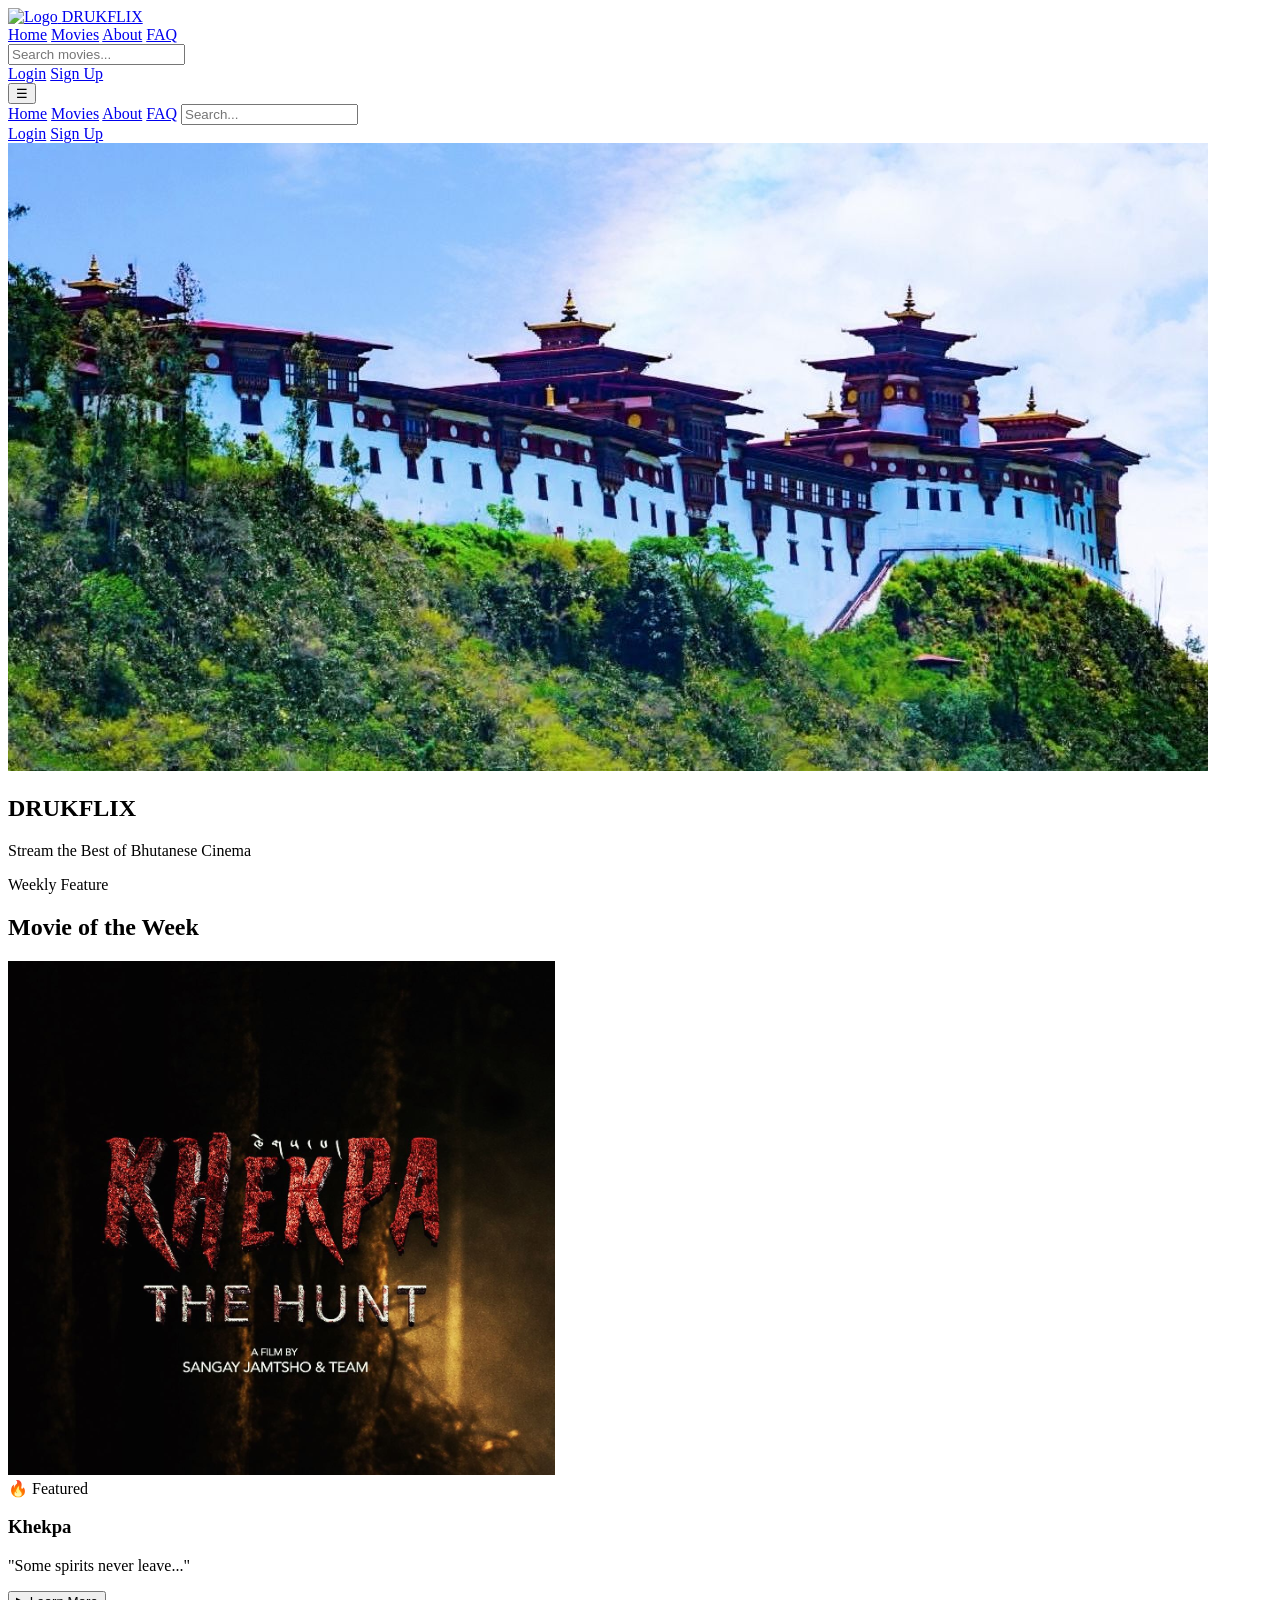
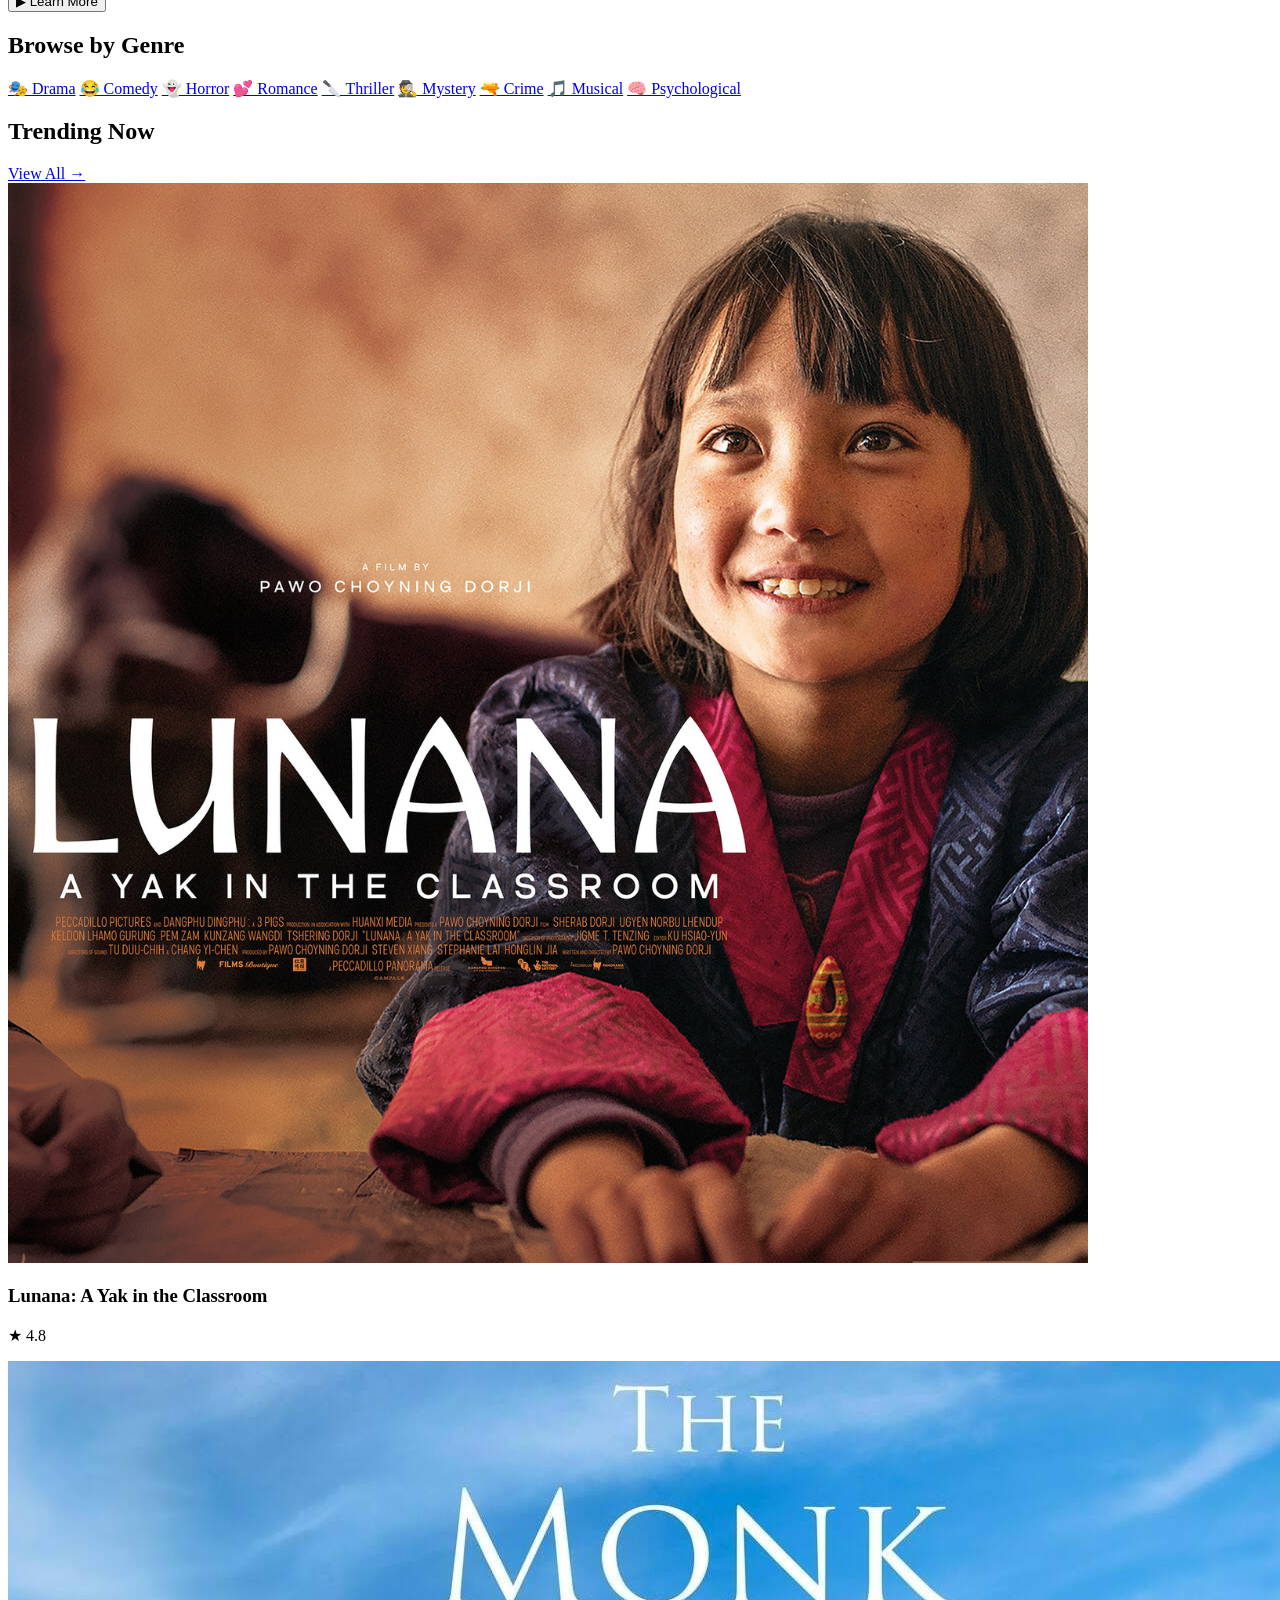
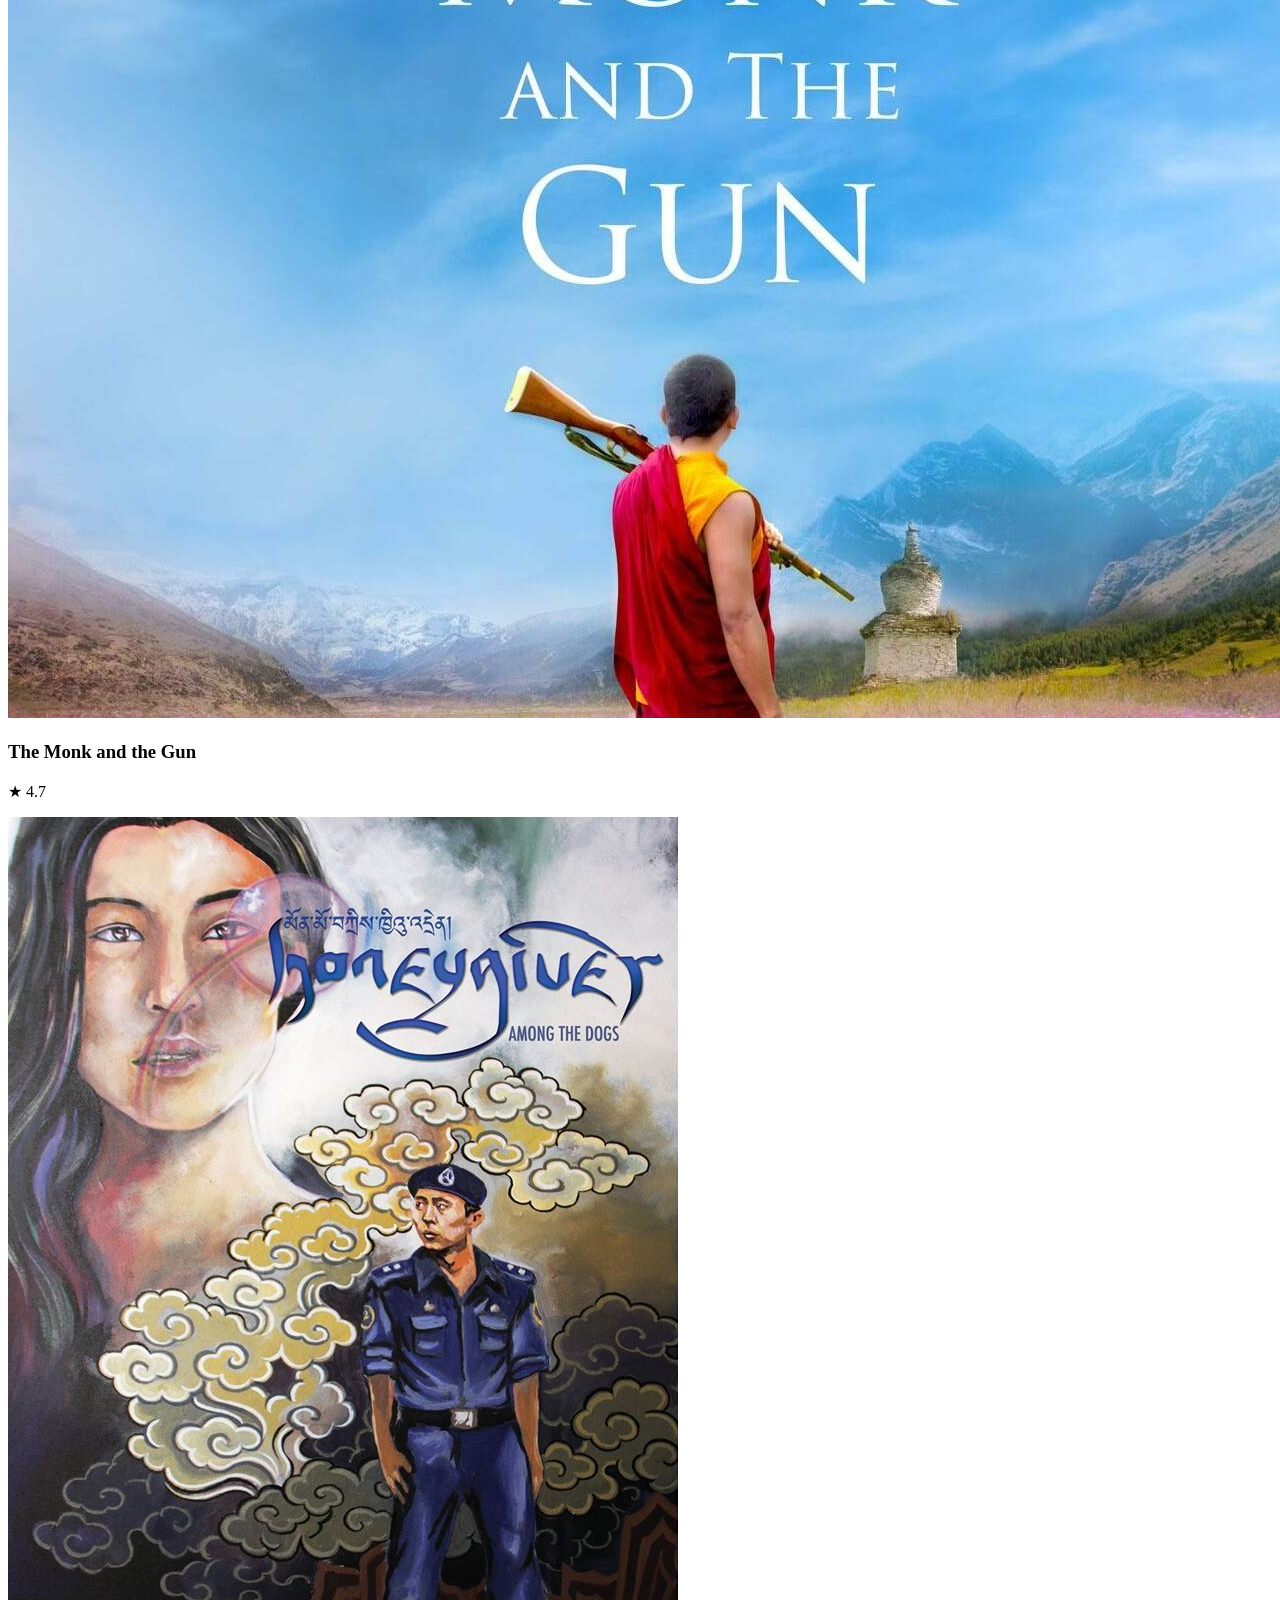
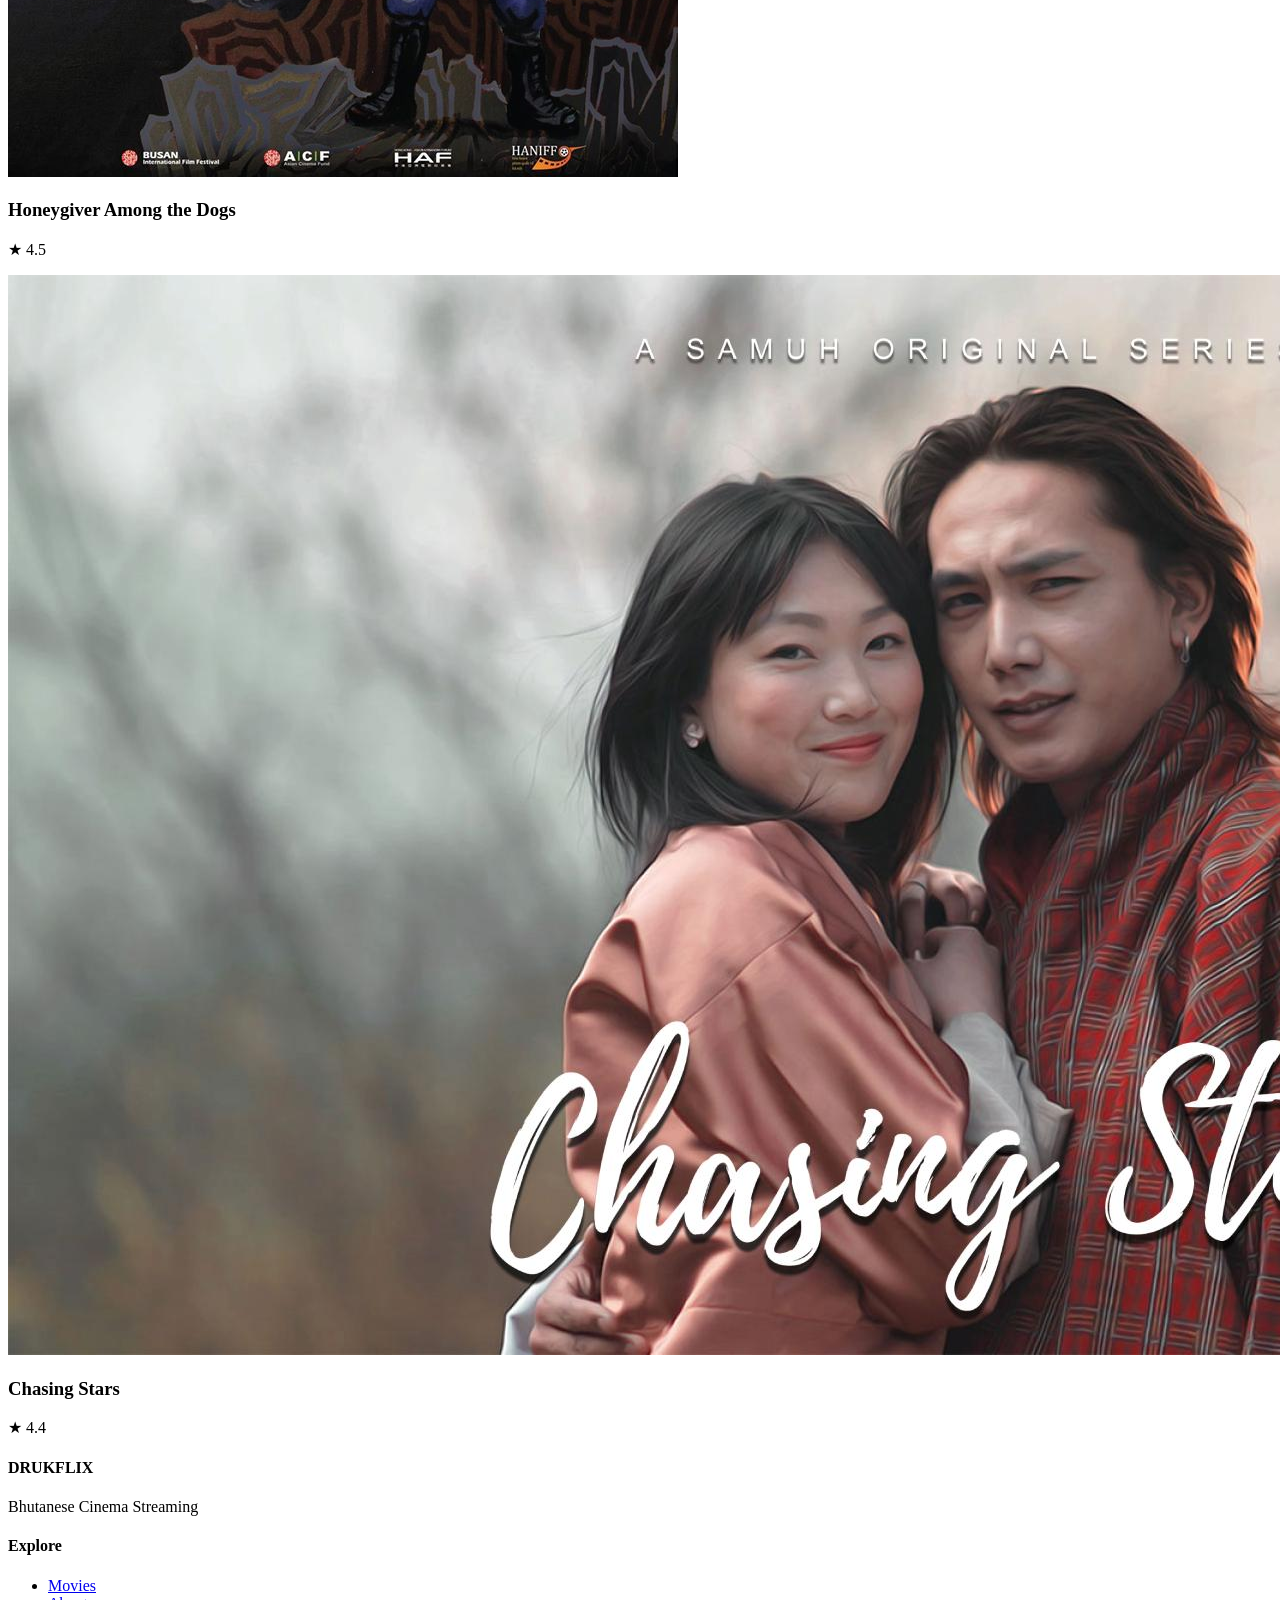
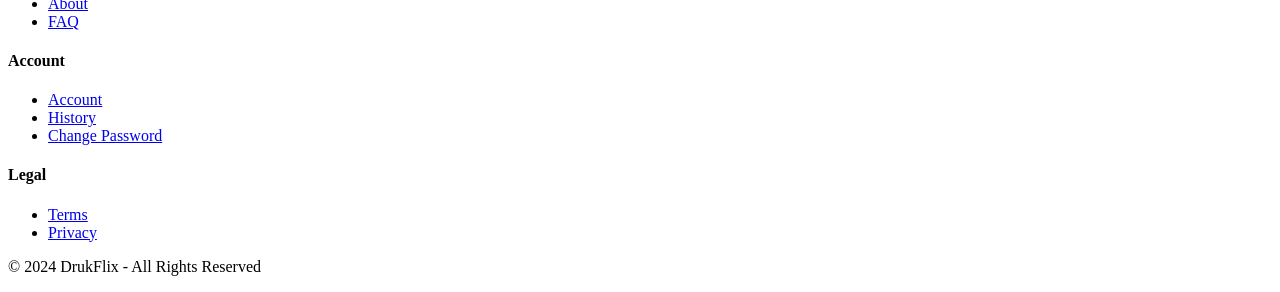
==== index.html @ 87d0287c "Initial commit: DrukFlix streaming service" ====
<!DOCTYPE html>
<html lang="en">
<head>
    <meta charset="UTF-8">
    <meta name="viewport" content="width=device-width, initial-scale=1.0">
    <title>DrukFlix - Your Page Title</title>
    
    <!-- Tailwind CSS -->
    <script src="https://cdn.tailwindcss.com"></script>
    
    <!-- Google Font Lato -->
    <link href="https://fonts.googleapis.com/css2?family=Lato:wght@400;500;700&display=swap" rel="stylesheet">
    
    <!-- Custom CSS -->
    <link rel="stylesheet" href="css/style.css">
    
    <!-- Tailwind Config -->
    <script>
        tailwind.config = {
            theme: {
                extend: {
                    fontFamily: {
                        'sans': ['Lato', 'sans-serif'],
                    }
                }
            }
        }
    </script>
</head>
<body class="bg-[#121212] text-white font-sans">
    <nav class="bg-black/95 backdrop-blur-sm border-b border-gray-800 fixed top-0 w-full z-50">
        <div class="max-w-7xl mx-auto px-4">
            <div class="flex justify-between items-center h-16">
                <!-- Logo -->
                <a href="index.html" class="flex items-center gap-2">
                    <img src="assets/Hero/logo.png" alt="Logo" class="h-8">
                    <span class="text-xl font-bold">DRUK<span class="text-red-600">FLIX</span></span>
                </a>
                
                <!-- Navigation Links -->
                <div class="hidden md:flex gap-6">
                    <a href="index.html" class="nav-link hover:text-red-500">Home</a>
                    <a href="movies.html" class="nav-link hover:text-red-500">Movies</a>
                    <a href="about-us.html" class="nav-link hover:text-red-500">About</a>
                    <a href="faq.html" class="nav-link hover:text-red-500">FAQ</a>
                </div>
                
                <!-- Search Bar -->
                <div class="hidden md:block flex-1 max-w-md">
                    <input type="text" id="searchInput" placeholder="Search movies..." 
                           class="w-full bg-gray-900 border border-gray-700 rounded-lg py-2 px-4 text-white">
                </div>
                
                <!-- Login/Signup or User Menu -->
                <div id="authButtons" class="flex gap-3">
                    <!-- JS will fill this -->
                </div>
                
                <!-- Mobile Menu Button -->
                <button id="mobileBtn" class="md:hidden text-white text-2xl">☰</button>
            </div>
            
            <!-- Mobile Menu (hidden by default) -->
            <div id="mobileMenu" class="hidden md:hidden pb-4">
                <a href="index.html" class="block py-2">Home</a>
                <a href="movies.html" class="block py-2">Movies</a>
                <a href="about-us.html" class="block py-2">About</a>
                <a href="faq.html" class="block py-2">FAQ</a>
                <input type="text" id="mobileSearch" placeholder="Search..." class="w-full bg-gray-900 border border-gray-700 rounded-lg py-2 px-4 mt-2">
                <div id="mobileAuth" class="mt-2"></div>
            </div>
        </div>
    </nav>
    <div class="h-16"></div>
    <section class="relative w-full">
        <!-- Image container with responsive height -->
        <div class="relative w-full">
            <!-- The image -->
            <img src="assets/Hero/Banner.jpg" 
                 alt="DrukFlix Hero Banner" 
                 class="w-full h-auto object-cover">
            
            <!-- Dark overlay gradient (not full overlay, fades at bottom) -->
            <div class="absolute inset-0 bg-gradient-to-t from-[#121212] via-[#121212]/60 to-transparent"></div>
            
            <!-- Hero Content - positioned over the image -->
            <div class="absolute inset-0 flex flex-col items-center justify-center text-center px-4">
                <h1 class="text-4xl sm:text-5xl md:text-6xl lg:text-7xl font-bold mb-3 md:mb-4 animate-fade-in">
                    DRUK<span class="text-red-600">FLIX</span>
                </h1>
                <p class="text-base sm:text-lg md:text-xl lg:text-2xl text-gray-200 max-w-2xl">
                    Stream the Best of Bhutanese Cinema
                </p>
            </div>
        </div>
    </section>

    <section class="max-w-7xl mx-auto px-4 py-16">
        <div class="text-center mb-8">
            <span class="text-red-500 font-semibold text-sm uppercase tracking-wide">Weekly Feature</span>
            <h2 class="text-3xl md:text-4xl font-bold mt-2">Movie of the Week</h2>
        </div>
        
        <div class="relative bg-gradient-to-br from-purple-900/30 via-red-900/20 to-black rounded-2xl overflow-hidden p-8 md:p-12">
            <!-- Gradient background effect -->
            <div class="absolute inset-0 bg-gradient-to-r from-purple-600/10 via-red-600/10 to-transparent"></div>
            
            <div class="relative flex flex-col md:flex-row items-center gap-8">
                <!-- Thumbnail with click to open modal -->
                <div class="cursor-pointer group" onclick="showMovieModal('Khekpa')">
                    <div class="relative overflow-hidden rounded-xl shadow-2xl">
                        <img src="assets/Khekpa/icon.jpg" 
                            alt="Khekpa" 
                            class="w-64 h-80 object-cover rounded-xl transition transform group-hover:scale-105 duration-300">
                        <div class="absolute inset-0 bg-gradient-to-t from-black/70 via-transparent to-transparent opacity-0 group-hover:opacity-100 transition duration-300"></div>
                    </div>
                </div>
                
                <!-- Teaser content -->
                <div class="flex-1 text-center md:text-left">
                    <div class="inline-block bg-red-600 text-white text-xs font-semibold px-3 py-1 rounded-full mb-4">
                        🔥 Featured
                    </div>
                    <h3 class="text-2xl md:text-3xl font-bold mb-3">Khekpa</h3>
                    <p class="text-gray-300 text-lg italic border-l-4 border-red-500 pl-4 py-2">
                        "Some spirits never leave..."
                    </p>
                    <div class="mt-6 flex gap-3 justify-center md:justify-start">
                        <button onclick="showMovieModal('Khekpa')" 
                                class="bg-red-600 hover:bg-red-700 text-white font-semibold px-6 py-2 rounded-lg transition transform hover:scale-105">
                            ▶ Learn More
                        </button>
                    </div>
                </div>
            </div>
        </div>
    </section>

    <section class="max-w-7xl mx-auto px-4 py-16">
        <h2 class="text-3xl font-bold mb-8 border-l-4 border-red-600 pl-4">Browse by Genre</h2>
        <div class="flex flex-wrap gap-3">
             <a href="movies.html?genre=Drama" class="bg-gray-800 hover:bg-red-600 transition px-4 py-2 rounded-full text-sm">🎭 Drama</a>
            <a href="movies.html?genre=Comedy" class="bg-gray-800 hover:bg-red-600 transition px-4 py-2 rounded-full text-sm">😂 Comedy</a>
            <a href="movies.html?genre=Horror" class="bg-gray-800 hover:bg-red-600 transition px-4 py-2 rounded-full text-sm">👻 Horror</a>
            <a href="movies.html?genre=Romance" class="bg-gray-800 hover:bg-red-600 transition px-4 py-2 rounded-full text-sm">💕 Romance</a>
            <a href="movies.html?genre=Thriller" class="bg-gray-800 hover:bg-red-600 transition px-4 py-2 rounded-full text-sm">🔪 Thriller</a>
            <a href="movies.html?genre=Mystery" class="bg-gray-800 hover:bg-red-600 transition px-4 py-2 rounded-full text-sm">🕵️ Mystery</a>
            <a href="movies.html?genre=Crime" class="bg-gray-800 hover:bg-red-600 transition px-4 py-2 rounded-full text-sm">🔫 Crime</a>
            <a href="movies.html?genre=Musical" class="bg-gray-800 hover:bg-red-600 transition px-4 py-2 rounded-full text-sm">🎵 Musical</a>
            <a href="movies.html?genre=Psychological" class="bg-gray-800 hover:bg-red-600 transition px-4 py-2 rounded-full text-sm">🧠 Psychological</a>
        </div>
    </section>

    <section class="max-w-7xl mx-auto px-4 py-16">
        <div class="flex justify-between items-center mb-8">
            <h2 class="text-3xl font-bold border-l-4 border-red-600 pl-4">Trending Now</h2>
            <a href="movies.html" class="text-red-500 hover:text-red-400 transition text-sm">View All →</a>
        </div>
        <div class="grid grid-cols-2 sm:grid-cols-4 gap-4">
            <!-- Lunana -->
            <div onclick="showMovieModal('Lunana: A Yak in the Classroom')" class="cursor-pointer group">
                <img src="assets/Lunana/icon.jpg" alt="Lunana" class="w-full aspect-[2/3] object-cover rounded-lg transition transform group-hover:scale-105">
                <h3 class="mt-2 font-semibold text-sm">Lunana: A Yak in the Classroom</h3>
                <p class="text-xs text-gray-400">★ 4.8</p>
            </div>
            <!-- The Monk and the Gun -->
            <div onclick="showMovieModal('The Monk and the Gun')" class="cursor-pointer group">
                <img src="assets/The Monk/icon.jpg" alt="The Monk and the Gun" class="w-full aspect-[2/3] object-cover rounded-lg transition transform group-hover:scale-105">
                <h3 class="mt-2 font-semibold text-sm">The Monk and the Gun</h3>
                <p class="text-xs text-gray-400">★ 4.7</p>
            </div>
            <!-- Honeygiver -->
            <div onclick="showMovieModal('Honeygiver Among the Dogs')" class="cursor-pointer group">
                <img src="assets/HoneyGiver/icon.jpg" alt="Honeygiver" class="w-full aspect-[2/3] object-cover rounded-lg transition transform group-hover:scale-105">
                <h3 class="mt-2 font-semibold text-sm">Honeygiver Among the Dogs</h3>
                <p class="text-xs text-gray-400">★ 4.5</p>
            </div>
            <div onclick="showMovieModal('Chasing Stars')" class="cursor-pointer group">
                <img src="assets/Chasing Stars/icon.jpg" alt="Honeygiver" class="w-full aspect-[2/3] object-cover rounded-lg transition transform group-hover:scale-105">
                <h3 class="mt-2 font-semibold text-sm">Chasing Stars</h3>
                <p class="text-xs text-gray-400">★ 4.4</p>
            </div>
        </div>
    </section>
    
    <footer class="bg-black/50 border-t border-gray-800 mt-20">
        <div class="max-w-7xl mx-auto px-4 py-8">
            <div class="grid grid-cols-2 md:grid-cols-4 gap-6">
                <div>
                    <h4 class="font-bold mb-3">DRUKFLIX</h4>
                    <p class="text-sm text-gray-400">Bhutanese Cinema Streaming</p>
                </div>
                <div>
                    <h4 class="font-semibold mb-3">Explore</h4>
                    <ul class="text-sm text-gray-400 space-y-1">
                        <li><a href="movies.html" class="hover:text-red-500">Movies</a></li>
                        <li><a href="about-us.html" class="hover:text-red-500">About</a></li>
                        <li><a href="faq.html" class="hover:text-red-500">FAQ</a></li>
                    </ul>
                </div>
                <div>
                    <h4 class="font-semibold mb-3">Account</h4>
                    <ul class="text-sm text-gray-400 space-y-1">
                        <li><a href="account.html" class="hover:text-red-500">Account</a></li>
                        <li><a href="History.html" class="hover:text-red-500">History</a></li>
                        <li><a href="change-password.html" class="hover:text-red-500">Change Password</a></li>
                    </ul>
                </div>
                <div>
                    <h4 class="font-semibold mb-3">Legal</h4>
                    <ul class="text-sm text-gray-400 space-y-1">
                        <li><a href="#">Terms</a></li>
                        <li><a href="#">Privacy</a></li>
                    </ul>
                </div>
            </div>
            <div class="text-center text-sm text-gray-400 pt-6 mt-6 border-t border-gray-800">
                <p>&copy; 2024 DrukFlix - All Rights Reserved</p>
            </div>
        </div>
    </footer>
    <!-- Script -->
    <script src="js/script.js"></script>
</body>
</html>
---- css/style.css ----
/* Just a smooth fade-in animation */
@keyframes fadeIn {
    from {
        opacity: 0;
    }
    to {
        opacity: 1;
    }
}

.animate-fade-in {
    animation: fadeIn 0.3s ease;
}

/* Modal overlay animation only - Tailwind handles everything else */
.modal {
    display: none;
}

.modal.active {
    display: flex;
    animation: fadeIn 0.3s ease;
}

@keyframes fadeIn {
    from { opacity: 0; }
    to { opacity: 1; }
}
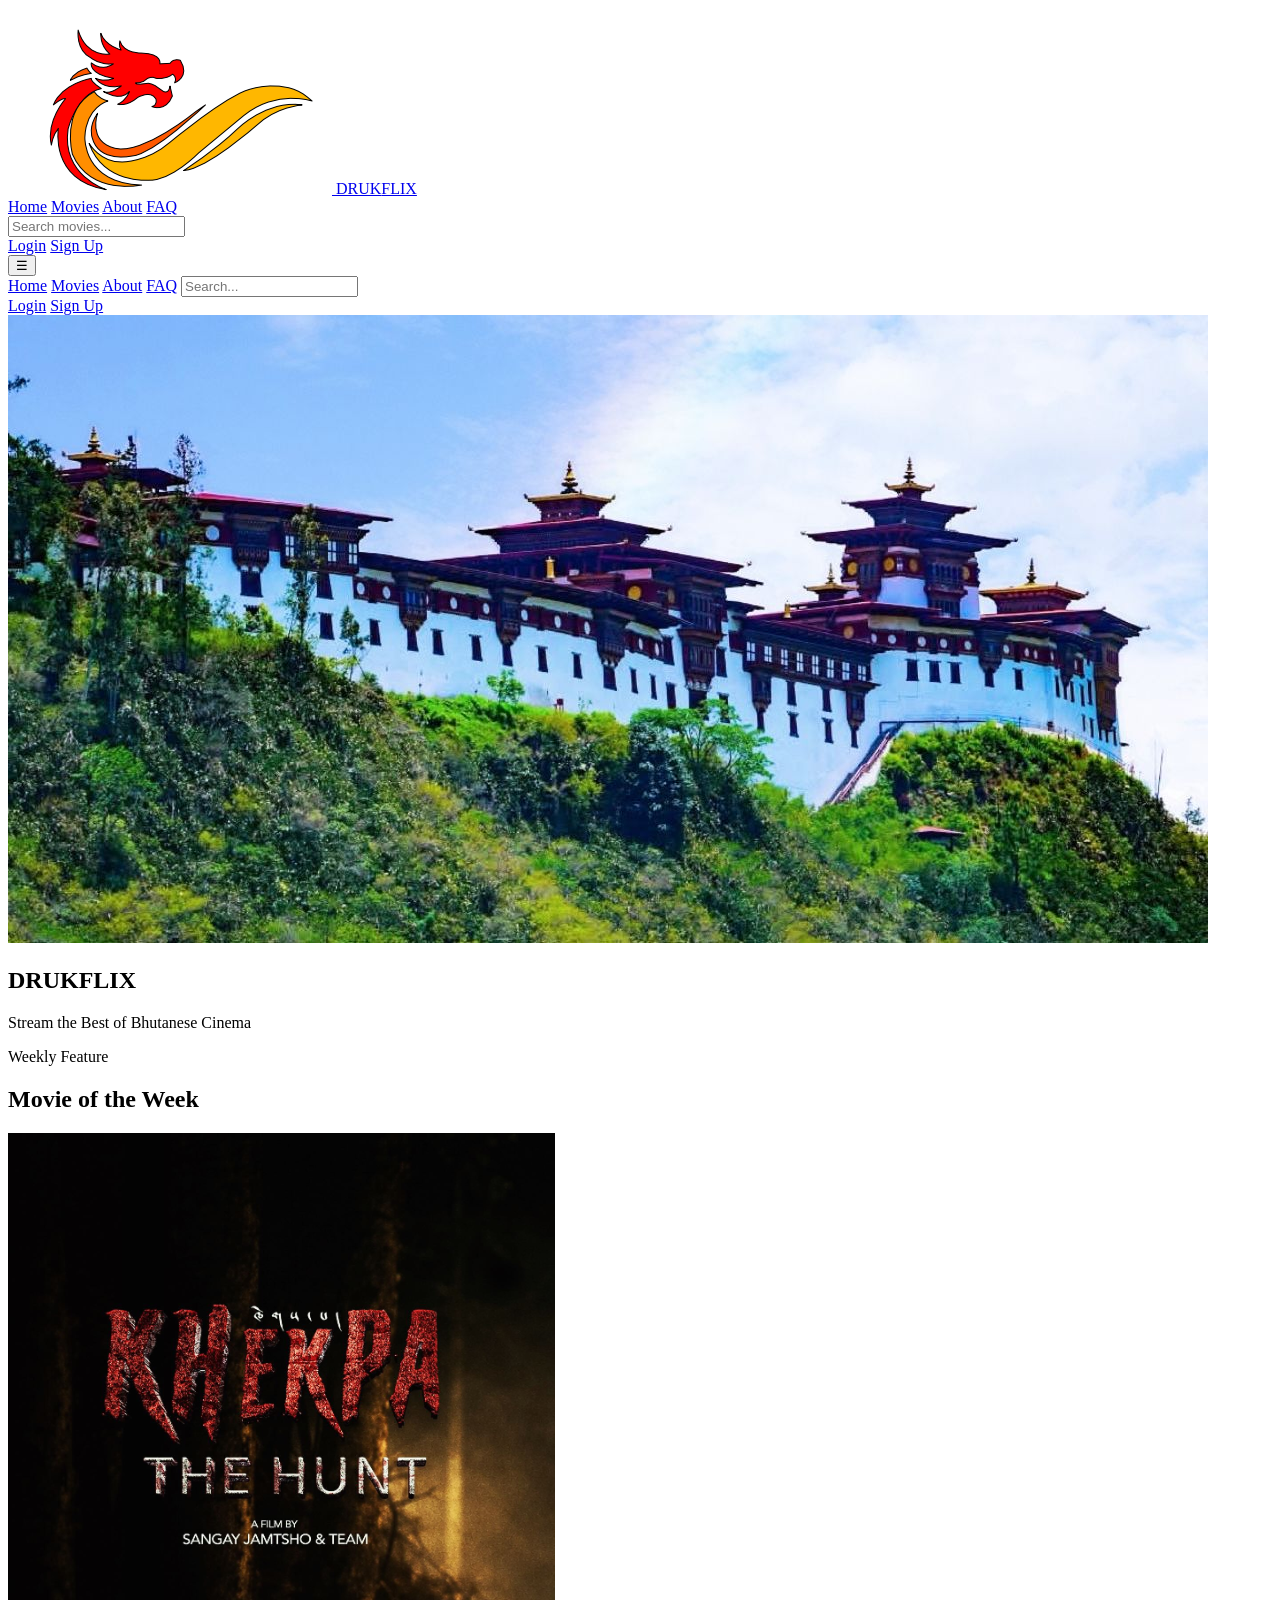
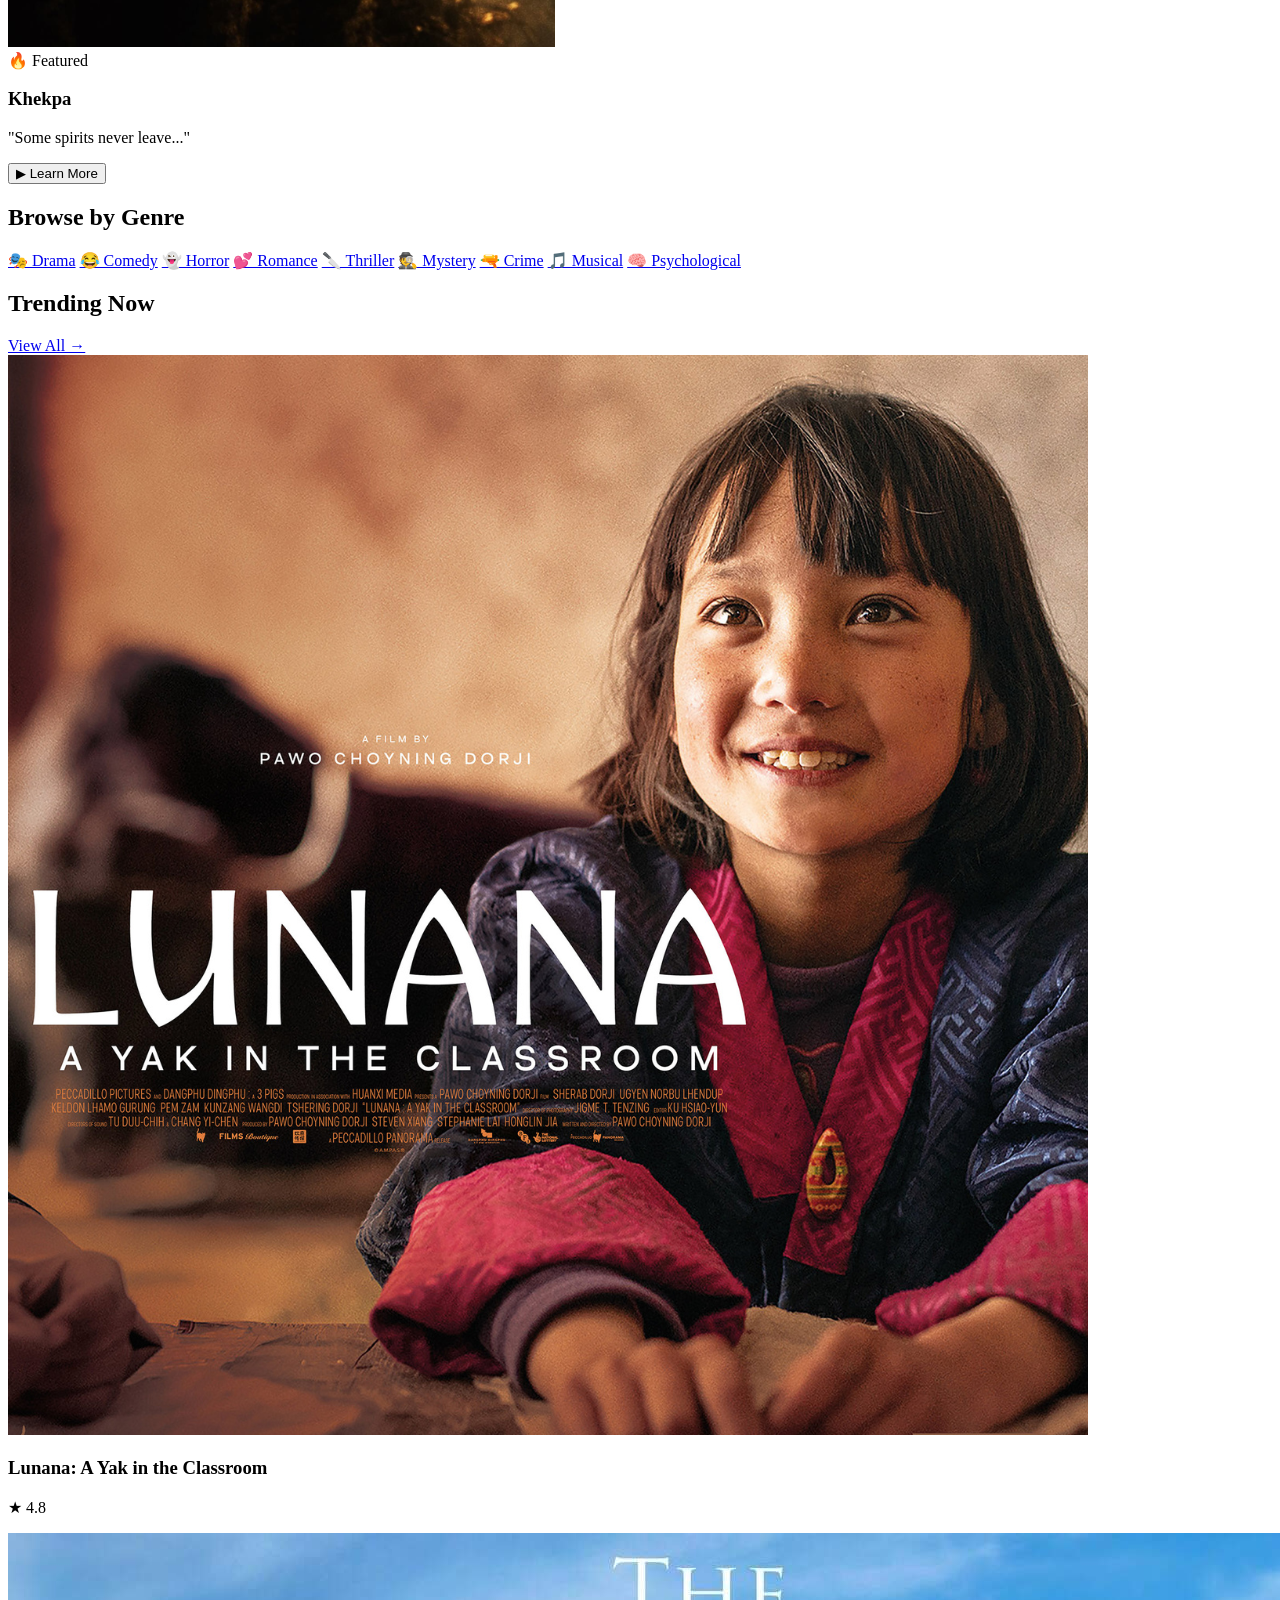
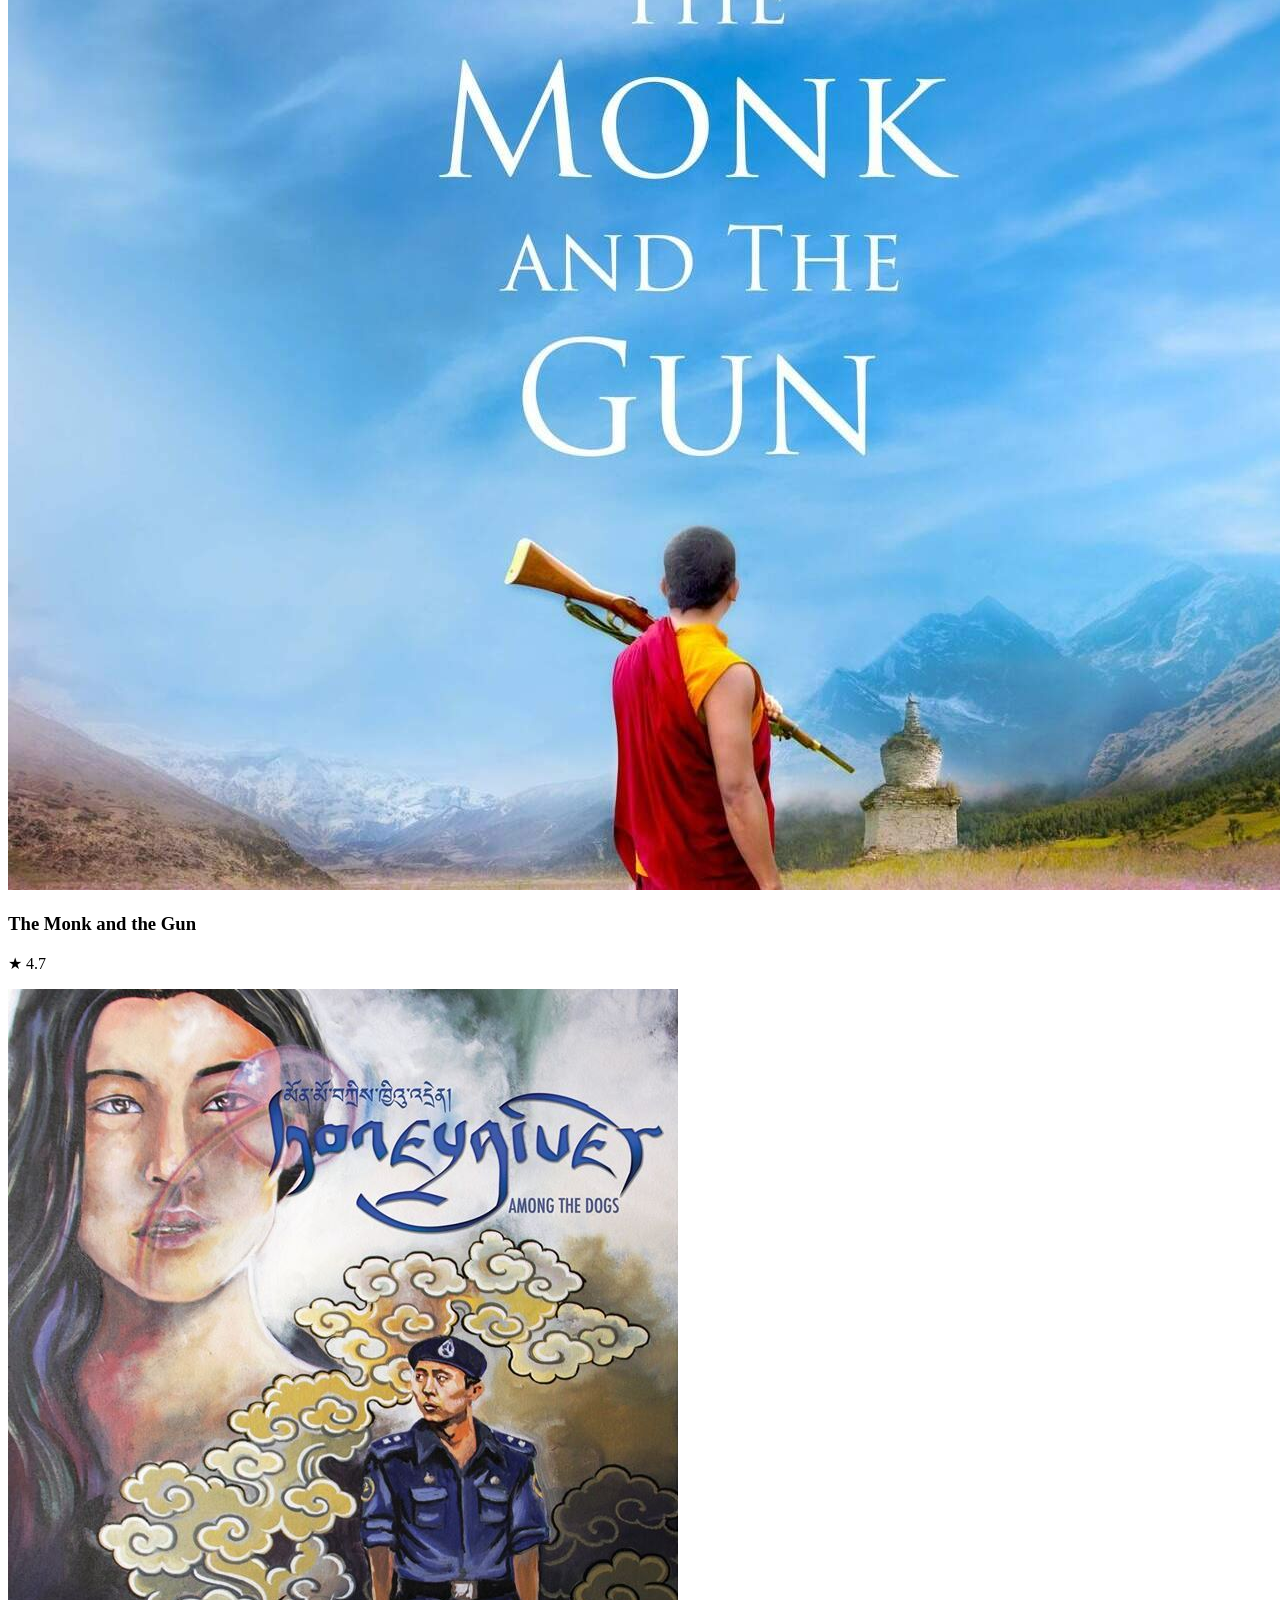
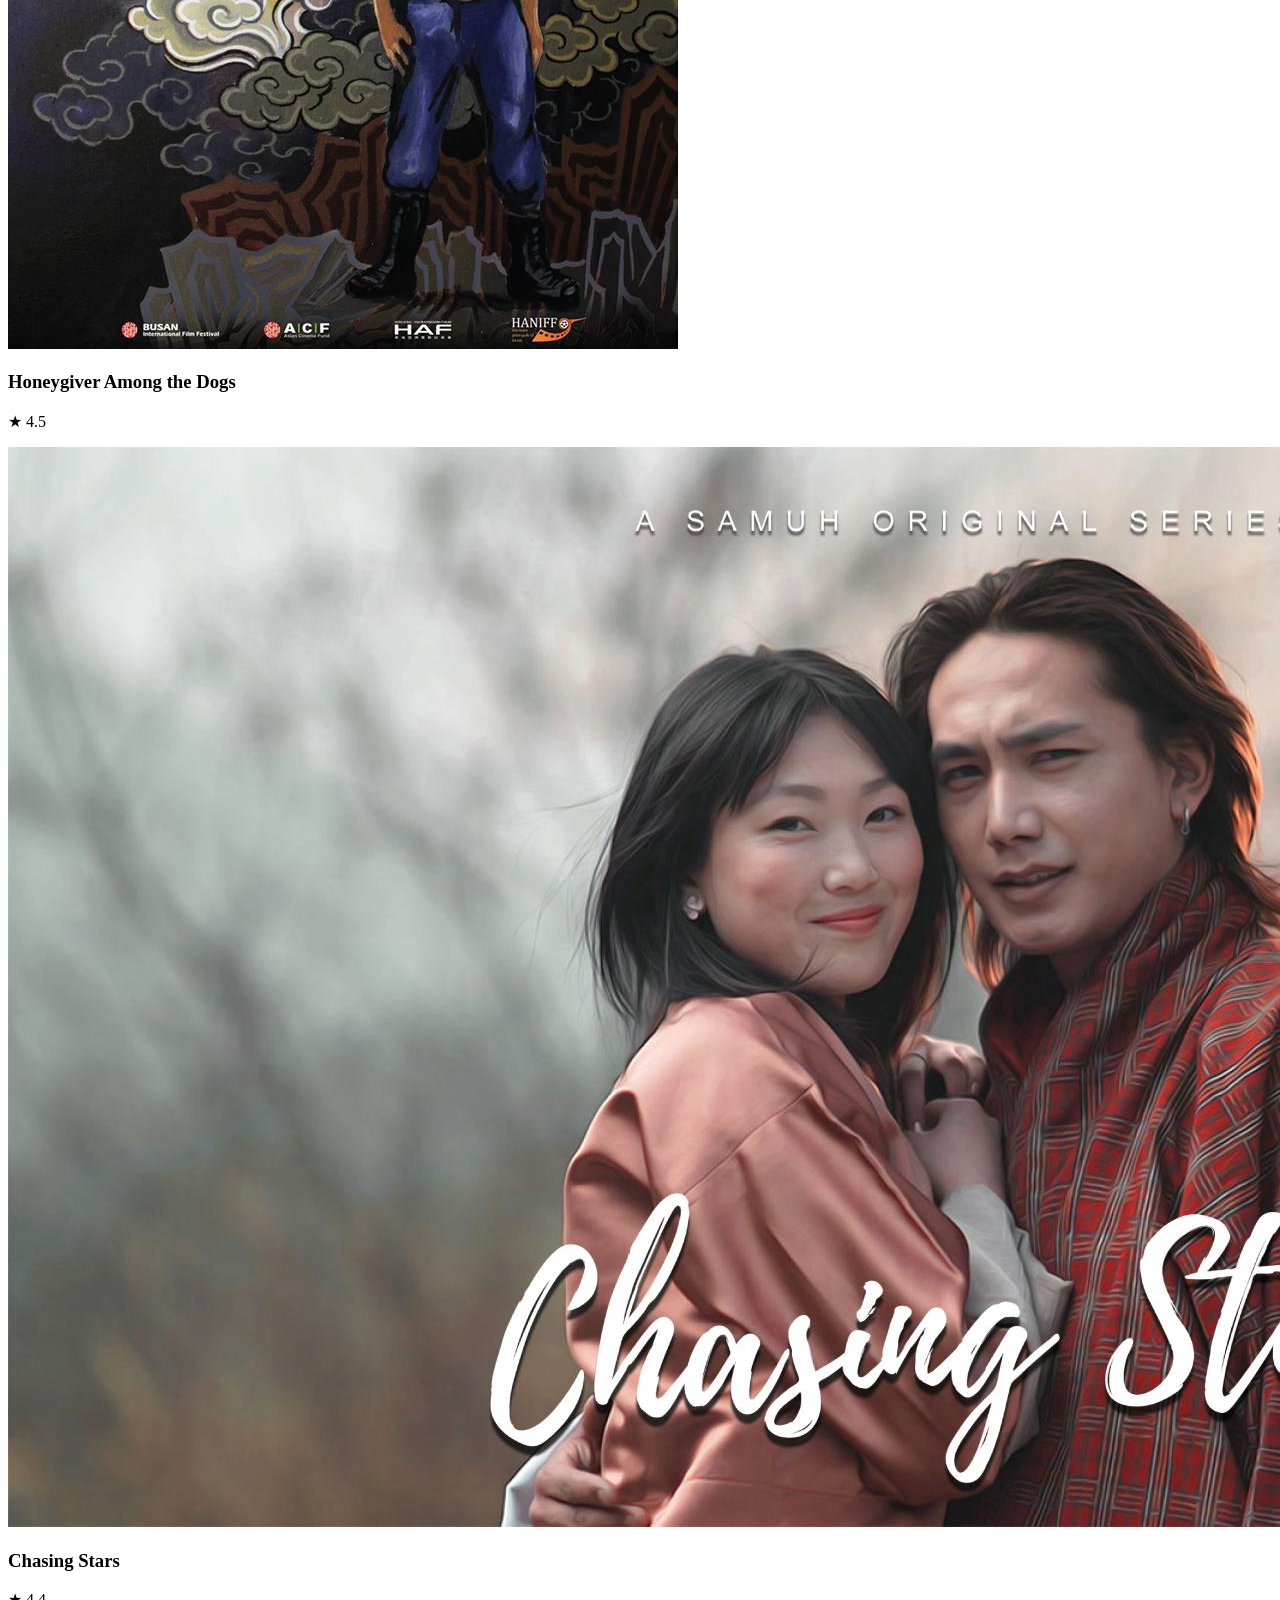
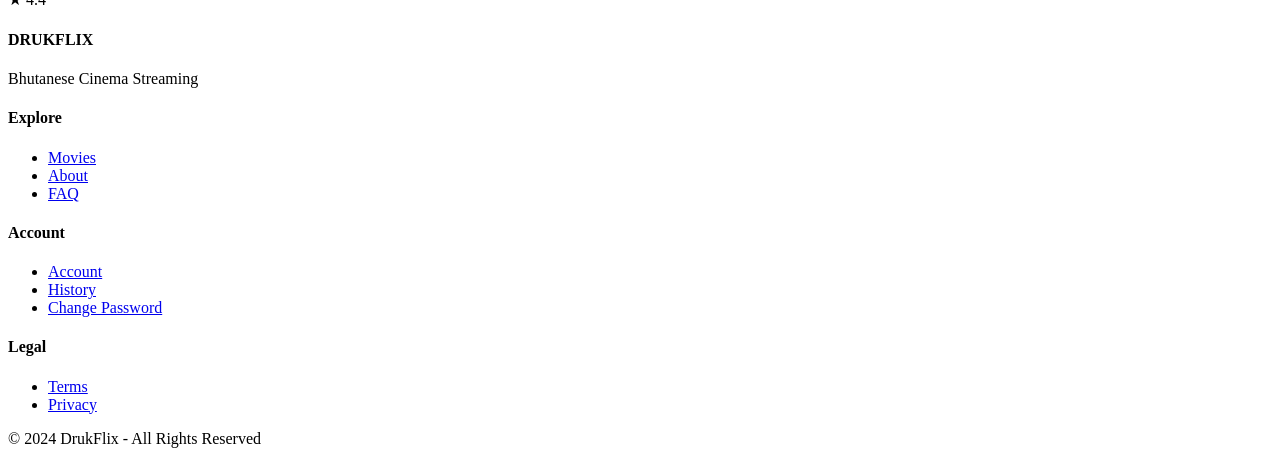
==== commit 00e7d36d: "code adjust" ====
--- a/index.html
+++ b/index.html
@@ -1,19 +1,20 @@
 <!DOCTYPE html>
 <html lang="en">
+
 <head>
     <meta charset="UTF-8">
     <meta name="viewport" content="width=device-width, initial-scale=1.0">
     <title>DrukFlix - Your Page Title</title>
-    
+
     <!-- Tailwind CSS -->
     <script src="https://cdn.tailwindcss.com"></script>
-    
+
     <!-- Google Font Lato -->
     <link href="https://fonts.googleapis.com/css2?family=Lato:wght@400;500;700&display=swap" rel="stylesheet">
-    
+
     <!-- Custom CSS -->
     <link rel="stylesheet" href="css/style.css">
-    
+
     <!-- Tailwind Config -->
     <script>
         tailwind.config = {
@@ -27,16 +28,17 @@
         }
     </script>
 </head>
+
 <body class="bg-[#121212] text-white font-sans">
     <nav class="bg-black/95 backdrop-blur-sm border-b border-gray-800 fixed top-0 w-full z-50">
         <div class="max-w-7xl mx-auto px-4">
             <div class="flex justify-between items-center h-16">
                 <!-- Logo -->
                 <a href="index.html" class="flex items-center gap-2">
-                    <img src="assets/Hero/logo.png" alt="Logo" class="h-8">
+                    <img src="assets/Hero/Logo.png" alt="Logo" class="h-8">
                     <span class="text-xl font-bold">DRUK<span class="text-red-600">FLIX</span></span>
                 </a>
-                
+
                 <!-- Navigation Links -->
                 <div class="hidden md:flex gap-6">
                     <a href="index.html" class="nav-link hover:text-red-500">Home</a>
@@ -44,29 +46,30 @@
                     <a href="about-us.html" class="nav-link hover:text-red-500">About</a>
                     <a href="faq.html" class="nav-link hover:text-red-500">FAQ</a>
                 </div>
-                
+
                 <!-- Search Bar -->
                 <div class="hidden md:block flex-1 max-w-md">
-                    <input type="text" id="searchInput" placeholder="Search movies..." 
-                           class="w-full bg-gray-900 border border-gray-700 rounded-lg py-2 px-4 text-white">
-                </div>
-                
+                    <input type="text" id="searchInput" placeholder="Search movies..."
+                        class="w-full bg-gray-900 border border-gray-700 rounded-lg py-2 px-4 text-white">
+                </div>
+
                 <!-- Login/Signup or User Menu -->
                 <div id="authButtons" class="flex gap-3">
                     <!-- JS will fill this -->
                 </div>
-                
+
                 <!-- Mobile Menu Button -->
                 <button id="mobileBtn" class="md:hidden text-white text-2xl">☰</button>
             </div>
-            
+
             <!-- Mobile Menu (hidden by default) -->
             <div id="mobileMenu" class="hidden md:hidden pb-4">
                 <a href="index.html" class="block py-2">Home</a>
                 <a href="movies.html" class="block py-2">Movies</a>
                 <a href="about-us.html" class="block py-2">About</a>
                 <a href="faq.html" class="block py-2">FAQ</a>
-                <input type="text" id="mobileSearch" placeholder="Search..." class="w-full bg-gray-900 border border-gray-700 rounded-lg py-2 px-4 mt-2">
+                <input type="text" id="mobileSearch" placeholder="Search..."
+                    class="w-full bg-gray-900 border border-gray-700 rounded-lg py-2 px-4 mt-2">
                 <div id="mobileAuth" class="mt-2"></div>
             </div>
         </div>
@@ -76,13 +79,11 @@
         <!-- Image container with responsive height -->
         <div class="relative w-full">
             <!-- The image -->
-            <img src="assets/Hero/Banner.jpg" 
-                 alt="DrukFlix Hero Banner" 
-                 class="w-full h-auto object-cover">
-            
+            <img src="assets/Hero/Banner.jpg" alt="DrukFlix Hero Banner" class="w-full h-auto object-cover">
+
             <!-- Dark overlay gradient (not full overlay, fades at bottom) -->
             <div class="absolute inset-0 bg-gradient-to-t from-[#121212] via-[#121212]/60 to-transparent"></div>
-            
+
             <!-- Hero Content - positioned over the image -->
             <div class="absolute inset-0 flex flex-col items-center justify-center text-center px-4">
                 <h1 class="text-4xl sm:text-5xl md:text-6xl lg:text-7xl font-bold mb-3 md:mb-4 animate-fade-in">
@@ -100,22 +101,24 @@
             <span class="text-red-500 font-semibold text-sm uppercase tracking-wide">Weekly Feature</span>
             <h2 class="text-3xl md:text-4xl font-bold mt-2">Movie of the Week</h2>
         </div>
-        
-        <div class="relative bg-gradient-to-br from-purple-900/30 via-red-900/20 to-black rounded-2xl overflow-hidden p-8 md:p-12">
+
+        <div
+            class="relative bg-gradient-to-br from-purple-900/30 via-red-900/20 to-black rounded-2xl overflow-hidden p-8 md:p-12">
             <!-- Gradient background effect -->
             <div class="absolute inset-0 bg-gradient-to-r from-purple-600/10 via-red-600/10 to-transparent"></div>
-            
+
             <div class="relative flex flex-col md:flex-row items-center gap-8">
                 <!-- Thumbnail with click to open modal -->
                 <div class="cursor-pointer group" onclick="showMovieModal('Khekpa')">
                     <div class="relative overflow-hidden rounded-xl shadow-2xl">
-                        <img src="assets/Khekpa/icon.jpg" 
-                            alt="Khekpa" 
+                        <img src="assets/Khekpa/icon.jpg" alt="Khekpa"
                             class="w-64 h-80 object-cover rounded-xl transition transform group-hover:scale-105 duration-300">
-                        <div class="absolute inset-0 bg-gradient-to-t from-black/70 via-transparent to-transparent opacity-0 group-hover:opacity-100 transition duration-300"></div>
+                        <div
+                            class="absolute inset-0 bg-gradient-to-t from-black/70 via-transparent to-transparent opacity-0 group-hover:opacity-100 transition duration-300">
+                        </div>
                     </div>
                 </div>
-                
+
                 <!-- Teaser content -->
                 <div class="flex-1 text-center md:text-left">
                     <div class="inline-block bg-red-600 text-white text-xs font-semibold px-3 py-1 rounded-full mb-4">
@@ -126,8 +129,8 @@
                         "Some spirits never leave..."
                     </p>
                     <div class="mt-6 flex gap-3 justify-center md:justify-start">
-                        <button onclick="showMovieModal('Khekpa')" 
-                                class="bg-red-600 hover:bg-red-700 text-white font-semibold px-6 py-2 rounded-lg transition transform hover:scale-105">
+                        <button onclick="showMovieModal('Khekpa')"
+                            class="bg-red-600 hover:bg-red-700 text-white font-semibold px-6 py-2 rounded-lg transition transform hover:scale-105">
                             ▶ Learn More
                         </button>
                     </div>
@@ -139,15 +142,24 @@
     <section class="max-w-7xl mx-auto px-4 py-16">
         <h2 class="text-3xl font-bold mb-8 border-l-4 border-red-600 pl-4">Browse by Genre</h2>
         <div class="flex flex-wrap gap-3">
-             <a href="movies.html?genre=Drama" class="bg-gray-800 hover:bg-red-600 transition px-4 py-2 rounded-full text-sm">🎭 Drama</a>
-            <a href="movies.html?genre=Comedy" class="bg-gray-800 hover:bg-red-600 transition px-4 py-2 rounded-full text-sm">😂 Comedy</a>
-            <a href="movies.html?genre=Horror" class="bg-gray-800 hover:bg-red-600 transition px-4 py-2 rounded-full text-sm">👻 Horror</a>
-            <a href="movies.html?genre=Romance" class="bg-gray-800 hover:bg-red-600 transition px-4 py-2 rounded-full text-sm">💕 Romance</a>
-            <a href="movies.html?genre=Thriller" class="bg-gray-800 hover:bg-red-600 transition px-4 py-2 rounded-full text-sm">🔪 Thriller</a>
-            <a href="movies.html?genre=Mystery" class="bg-gray-800 hover:bg-red-600 transition px-4 py-2 rounded-full text-sm">🕵️ Mystery</a>
-            <a href="movies.html?genre=Crime" class="bg-gray-800 hover:bg-red-600 transition px-4 py-2 rounded-full text-sm">🔫 Crime</a>
-            <a href="movies.html?genre=Musical" class="bg-gray-800 hover:bg-red-600 transition px-4 py-2 rounded-full text-sm">🎵 Musical</a>
-            <a href="movies.html?genre=Psychological" class="bg-gray-800 hover:bg-red-600 transition px-4 py-2 rounded-full text-sm">🧠 Psychological</a>
+            <a href="movies.html?genre=Drama"
+                class="bg-gray-800 hover:bg-red-600 transition px-4 py-2 rounded-full text-sm">🎭 Drama</a>
+            <a href="movies.html?genre=Comedy"
+                class="bg-gray-800 hover:bg-red-600 transition px-4 py-2 rounded-full text-sm">😂 Comedy</a>
+            <a href="movies.html?genre=Horror"
+                class="bg-gray-800 hover:bg-red-600 transition px-4 py-2 rounded-full text-sm">👻 Horror</a>
+            <a href="movies.html?genre=Romance"
+                class="bg-gray-800 hover:bg-red-600 transition px-4 py-2 rounded-full text-sm">💕 Romance</a>
+            <a href="movies.html?genre=Thriller"
+                class="bg-gray-800 hover:bg-red-600 transition px-4 py-2 rounded-full text-sm">🔪 Thriller</a>
+            <a href="movies.html?genre=Mystery"
+                class="bg-gray-800 hover:bg-red-600 transition px-4 py-2 rounded-full text-sm">🕵️ Mystery</a>
+            <a href="movies.html?genre=Crime"
+                class="bg-gray-800 hover:bg-red-600 transition px-4 py-2 rounded-full text-sm">🔫 Crime</a>
+            <a href="movies.html?genre=Musical"
+                class="bg-gray-800 hover:bg-red-600 transition px-4 py-2 rounded-full text-sm">🎵 Musical</a>
+            <a href="movies.html?genre=Psychological"
+                class="bg-gray-800 hover:bg-red-600 transition px-4 py-2 rounded-full text-sm">🧠 Psychological</a>
         </div>
     </section>
 
@@ -159,30 +171,34 @@
         <div class="grid grid-cols-2 sm:grid-cols-4 gap-4">
             <!-- Lunana -->
             <div onclick="showMovieModal('Lunana: A Yak in the Classroom')" class="cursor-pointer group">
-                <img src="assets/Lunana/icon.jpg" alt="Lunana" class="w-full aspect-[2/3] object-cover rounded-lg transition transform group-hover:scale-105">
+                <img src="assets/Lunana/icon.jpg" alt="Lunana"
+                    class="w-full aspect-[2/3] object-cover rounded-lg transition transform group-hover:scale-105">
                 <h3 class="mt-2 font-semibold text-sm">Lunana: A Yak in the Classroom</h3>
                 <p class="text-xs text-gray-400">★ 4.8</p>
             </div>
             <!-- The Monk and the Gun -->
             <div onclick="showMovieModal('The Monk and the Gun')" class="cursor-pointer group">
-                <img src="assets/The Monk/icon.jpg" alt="The Monk and the Gun" class="w-full aspect-[2/3] object-cover rounded-lg transition transform group-hover:scale-105">
+                <img src="assets/The Monk/icon.jpg" alt="The Monk and the Gun"
+                    class="w-full aspect-[2/3] object-cover rounded-lg transition transform group-hover:scale-105">
                 <h3 class="mt-2 font-semibold text-sm">The Monk and the Gun</h3>
                 <p class="text-xs text-gray-400">★ 4.7</p>
             </div>
             <!-- Honeygiver -->
             <div onclick="showMovieModal('Honeygiver Among the Dogs')" class="cursor-pointer group">
-                <img src="assets/HoneyGiver/icon.jpg" alt="Honeygiver" class="w-full aspect-[2/3] object-cover rounded-lg transition transform group-hover:scale-105">
+                <img src="assets/HoneyGiver/icon.jpg" alt="Honeygiver"
+                    class="w-full aspect-[2/3] object-cover rounded-lg transition transform group-hover:scale-105">
                 <h3 class="mt-2 font-semibold text-sm">Honeygiver Among the Dogs</h3>
                 <p class="text-xs text-gray-400">★ 4.5</p>
             </div>
             <div onclick="showMovieModal('Chasing Stars')" class="cursor-pointer group">
-                <img src="assets/Chasing Stars/icon.jpg" alt="Honeygiver" class="w-full aspect-[2/3] object-cover rounded-lg transition transform group-hover:scale-105">
+                <img src="assets/Chasing Stars/icon.jpg" alt="Honeygiver"
+                    class="w-full aspect-[2/3] object-cover rounded-lg transition transform group-hover:scale-105">
                 <h3 class="mt-2 font-semibold text-sm">Chasing Stars</h3>
                 <p class="text-xs text-gray-400">★ 4.4</p>
             </div>
         </div>
     </section>
-    
+
     <footer class="bg-black/50 border-t border-gray-800 mt-20">
         <div class="max-w-7xl mx-auto px-4 py-8">
             <div class="grid grid-cols-2 md:grid-cols-4 gap-6">
@@ -222,4 +238,5 @@
     <!-- Script -->
     <script src="js/script.js"></script>
 </body>
+
 </html>
